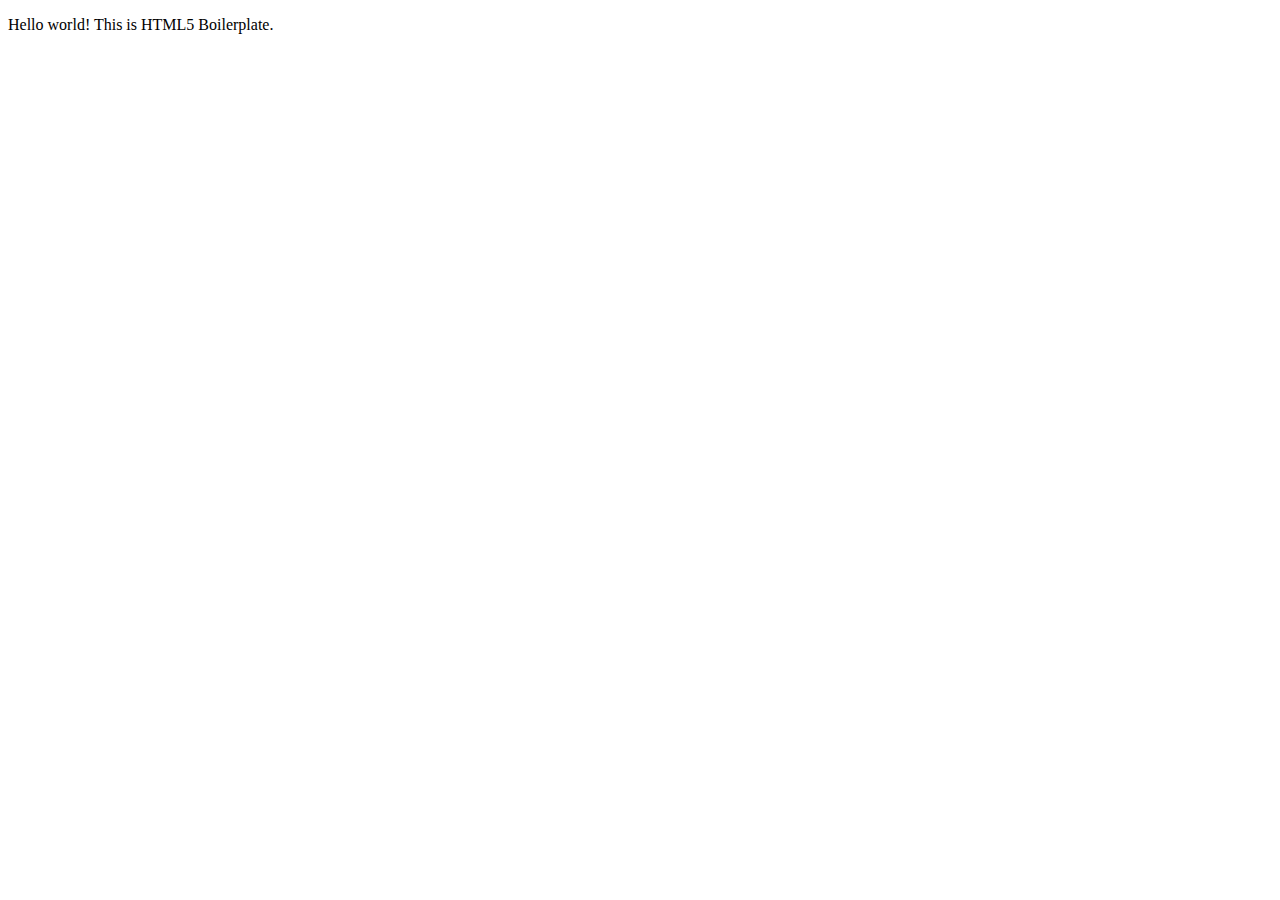
==== about/index.html @ 540ac27a "updated js links in html" ====
<!doctype html>
<html class="no-js" lang="">

<head>
  <meta charset="utf-8">
  <title></title>
  <meta name="description" content="">
  <meta name="viewport" content="width=device-width, initial-scale=1">

  <meta property="og:title" content="">
  <meta property="og:type" content="">
  <meta property="og:url" content="">
  <meta property="og:image" content="">

  <link rel="manifest" href="site.webmanifest">
  <link rel="apple-touch-icon" href="icon.png">
  <!-- Place favicon.ico in the root directory -->

  <link rel="stylesheet" href="css/normalize.css">
  <link rel="stylesheet" href="css/main.css">

  <meta name="theme-color" content="#fafafa">
</head>

<body>

  <!-- Add your site or application content here -->
  <p>Hello world! This is HTML5 Boilerplate.</p>
  <script src="../js/vendor/modernizr-3.11.2.min.js"></script>
  <script src="../js/plugins.js"></script>
  <script src="../js/main.js"></script>

  <!-- Google Analytics: change UA-XXXXX-Y to be your site's ID. -->
  <script>
    window.ga = function () { ga.q.push(arguments) }; ga.q = []; ga.l = +new Date;
    ga('create', 'UA-XXXXX-Y', 'auto'); ga('set', 'anonymizeIp', true); ga('set', 'transport', 'beacon'); ga('send', 'pageview')
  </script>
  <script src="https://www.google-analytics.com/analytics.js" async></script>
</body>

</html>
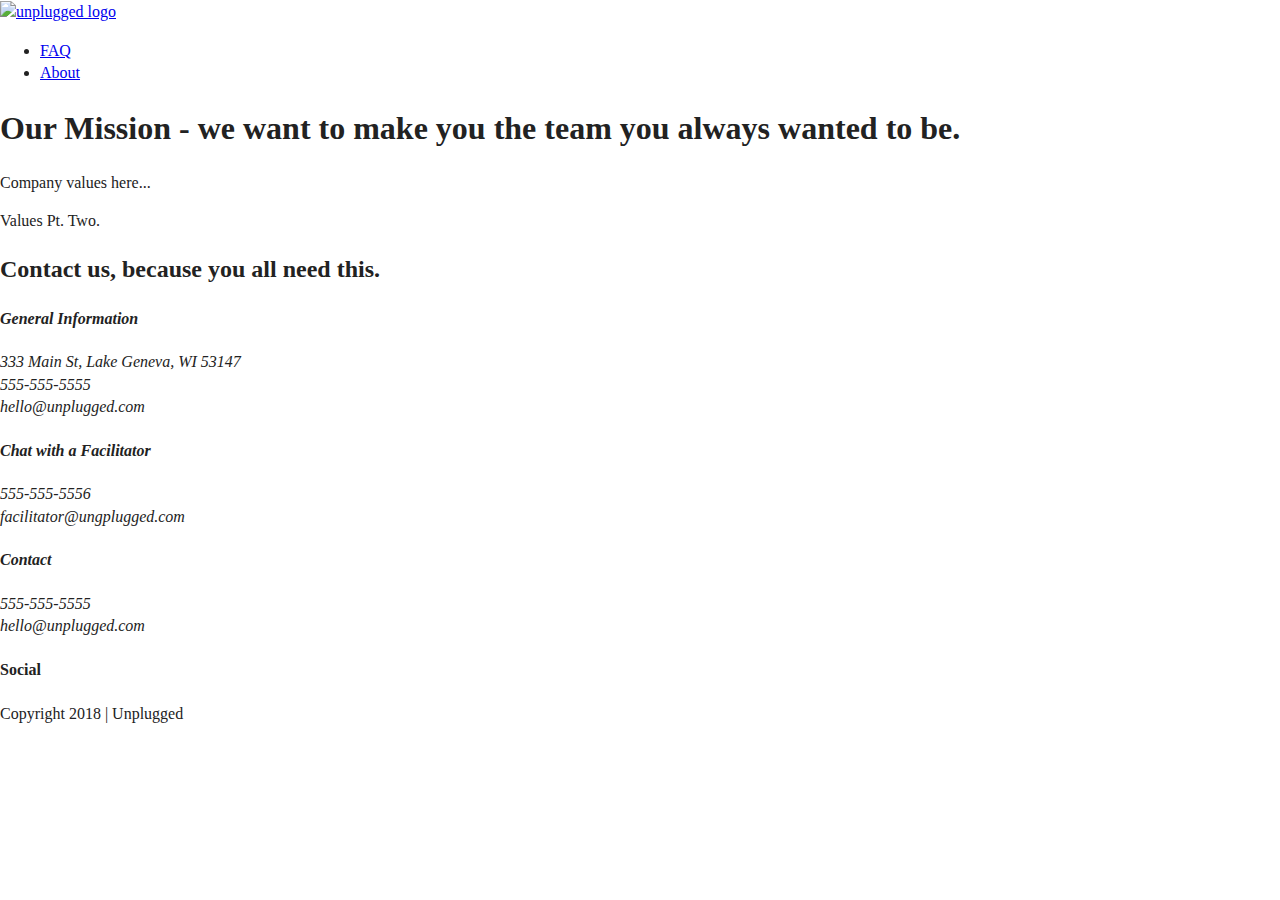
==== commit bf4ce290: "Added html code for about page" ====
--- a/about/index.html
+++ b/about/index.html
@@ -12,12 +12,12 @@
   <meta property="og:url" content="">
   <meta property="og:image" content="">
 
-  <link rel="manifest" href="site.webmanifest">
-  <link rel="apple-touch-icon" href="icon.png">
+  <link rel="manifest" href="../site.webmanifest">
+  <link rel="apple-touch-icon" href="../icon.png">
   <!-- Place favicon.ico in the root directory -->
 
-  <link rel="stylesheet" href="css/normalize.css">
-  <link rel="stylesheet" href="css/main.css">
+  <link rel="stylesheet" href="../css/normalize.css">
+  <link rel="stylesheet" href="../css/main.css">
 
   <meta name="theme-color" content="#fafafa">
 </head>
@@ -25,7 +25,93 @@
 <body>
 
   <!-- Add your site or application content here -->
-  <p>Hello world! This is HTML5 Boilerplate.</p>
+<header>
+  <div class="content-wrapper">
+    <a href="#"><img src="" alt="unplugged logo"></a>
+    <div class="header-divider"></div>
+    <nav>
+         <ul>
+             <li><a href="../faq/index.html" target="_blank">FAQ</a></li>
+             <li><a href="about/index.html" target="_blank">About</a></li>
+         </ul>
+    </nav>
+  </div>
+</header>
+   
+<main>
+   
+  <section class="mission">
+    <div class="content-wrapper">
+      <div class="mission content"></div>
+        <h1>Our Mission - we want to make you the team you always wanted to be.</h1>
+        <p>Company values here...
+        </p>
+        <p>Values Pt. Two.
+        </p>
+     </div>
+    </div>
+  </section>
+  
+  <section class="map">
+    <figure>
+    </figure>
+  </section>
+   
+  <section class="contact-section">
+    <div class="content-wrapper">
+      <h2>Contact us, because you all need this.</h2>
+      <address class="contact-content">
+        <div>
+          <h4>General Information</h4>
+          <p>
+            333 Main St, Lake Geneva, WI 53147<br>
+            555-555-5555<br>
+            hello@unplugged.com
+          </p>
+        </div>
+        <div>
+          <h4>Chat with a Facilitator</h4>
+          <p>555-555-5556<br>
+          facilitator@ungplugged.com
+          </p>
+        </div>
+      </address>
+    </div>
+  </section>
+</main> <!-- main wrapper -->
+   
+<footer>
+  <div class="content-wrapper">
+    <div class="footer-content">
+      <address class="contact">
+        <h4>Contact</h4>
+        <p>
+          555-555-5555<br>
+          hello@unplugged.com
+        </p>
+      </address>
+      <div class="social">
+        <h4>Social</h4>
+        <div class="social-icons">
+          <p>
+            <a href="https://www.facebook.com/Skillcrush/" target="_blank"></a>
+          </p>
+          <p>
+            <a href="https://twitter.com/Skillcrush" target="_blank"></a>
+          </p>
+          <p>
+            <a href="https://www.instagram.com/skillcrush/" target="_blank"></a>
+          </p>
+        </div>
+      </div>
+    </div> <!-- footer content ends -->
+  </div>
+  <!--footer content-wrapper ends-->
+  <div class="copyright">
+    <p>Copyright 2018 | Unplugged</p>
+  </div>  
+</footer>
+
   <script src="../js/vendor/modernizr-3.11.2.min.js"></script>
   <script src="../js/plugins.js"></script>
   <script src="../js/main.js"></script>
--- a/css/main.css
+++ b/css/main.css
@@ -0,0 +1,263 @@
+/*! HTML5 Boilerplate v8.0.0 | MIT License | https://html5boilerplate.com/ */
+
+/* main.css 2.1.0 | MIT License | https://github.com/h5bp/main.css#readme */
+/*
+ * What follows is the result of much research on cross-browser styling.
+ * Credit left inline and big thanks to Nicolas Gallagher, Jonathan Neal,
+ * Kroc Camen, and the H5BP dev community and team.
+ */
+
+/* ==========================================================================
+   Base styles: opinionated defaults
+   ========================================================================== */
+
+html {
+  color: #222;
+  font-size: 1em;
+  line-height: 1.4;
+}
+
+/*
+ * Remove text-shadow in selection highlight:
+ * https://twitter.com/miketaylr/status/12228805301
+ *
+ * Vendor-prefixed and regular ::selection selectors cannot be combined:
+ * https://stackoverflow.com/a/16982510/7133471
+ *
+ * Customize the background color to match your design.
+ */
+
+::-moz-selection {
+  background: #b3d4fc;
+  text-shadow: none;
+}
+
+::selection {
+  background: #b3d4fc;
+  text-shadow: none;
+}
+
+/*
+ * A better looking default horizontal rule
+ */
+
+hr {
+  display: block;
+  height: 1px;
+  border: 0;
+  border-top: 1px solid #ccc;
+  margin: 1em 0;
+  padding: 0;
+}
+
+/*
+ * Remove the gap between audio, canvas, iframes,
+ * images, videos and the bottom of their containers:
+ * https://github.com/h5bp/html5-boilerplate/issues/440
+ */
+
+audio,
+canvas,
+iframe,
+img,
+svg,
+video {
+  vertical-align: middle;
+}
+
+/*
+ * Remove default fieldset styles.
+ */
+
+fieldset {
+  border: 0;
+  margin: 0;
+  padding: 0;
+}
+
+/*
+ * Allow only vertical resizing of textareas.
+ */
+
+textarea {
+  resize: vertical;
+}
+
+/* ==========================================================================
+   Author's custom styles
+   ========================================================================== */
+
+/* ==========================================================================
+   Helper classes
+   ========================================================================== */
+
+/*
+ * Hide visually and from screen readers
+ */
+
+.hidden,
+[hidden] {
+  display: none !important;
+}
+
+/*
+ * Hide only visually, but have it available for screen readers:
+ * https://snook.ca/archives/html_and_css/hiding-content-for-accessibility
+ *
+ * 1. For long content, line feeds are not interpreted as spaces and small width
+ *    causes content to wrap 1 word per line:
+ *    https://medium.com/@jessebeach/beware-smushed-off-screen-accessible-text-5952a4c2cbfe
+ */
+
+.sr-only {
+  border: 0;
+  clip: rect(0, 0, 0, 0);
+  height: 1px;
+  margin: -1px;
+  overflow: hidden;
+  padding: 0;
+  position: absolute;
+  white-space: nowrap;
+  width: 1px;
+  /* 1 */
+}
+
+/*
+ * Extends the .sr-only class to allow the element
+ * to be focusable when navigated to via the keyboard:
+ * https://www.drupal.org/node/897638
+ */
+
+.sr-only.focusable:active,
+.sr-only.focusable:focus {
+  clip: auto;
+  height: auto;
+  margin: 0;
+  overflow: visible;
+  position: static;
+  white-space: inherit;
+  width: auto;
+}
+
+/*
+ * Hide visually and from screen readers, but maintain layout
+ */
+
+.invisible {
+  visibility: hidden;
+}
+
+/*
+ * Clearfix: contain floats
+ *
+ * For modern browsers
+ * 1. The space content is one way to avoid an Opera bug when the
+ *    `contenteditable` attribute is included anywhere else in the document.
+ *    Otherwise it causes space to appear at the top and bottom of elements
+ *    that receive the `clearfix` class.
+ * 2. The use of `table` rather than `block` is only necessary if using
+ *    `:before` to contain the top-margins of child elements.
+ */
+
+.clearfix::before,
+.clearfix::after {
+  content: " ";
+  display: table;
+}
+
+.clearfix::after {
+  clear: both;
+}
+
+/* ==========================================================================
+   EXAMPLE Media Queries for Responsive Design.
+   These examples override the primary ('mobile first') styles.
+   Modify as content requires.
+   ========================================================================== */
+
+@media only screen and (min-width: 35em) {
+  /* Style adjustments for viewports that meet the condition */
+}
+
+@media print,
+  (-webkit-min-device-pixel-ratio: 1.25),
+  (min-resolution: 1.25dppx),
+  (min-resolution: 120dpi) {
+  /* Style adjustments for high resolution devices */
+}
+
+/* ==========================================================================
+   Print styles.
+   Inlined to avoid the additional HTTP request:
+   https://www.phpied.com/delay-loading-your-print-css/
+   ========================================================================== */
+
+@media print {
+  *,
+  *::before,
+  *::after {
+    background: #fff !important;
+    color: #000 !important;
+    /* Black prints faster */
+    box-shadow: none !important;
+    text-shadow: none !important;
+  }
+
+  a,
+  a:visited {
+    text-decoration: underline;
+  }
+
+  a[href]::after {
+    content: " (" attr(href) ")";
+  }
+
+  abbr[title]::after {
+    content: " (" attr(title) ")";
+  }
+
+  /*
+   * Don't show links that are fragment identifiers,
+   * or use the `javascript:` pseudo protocol
+   */
+  a[href^="#"]::after,
+  a[href^="javascript:"]::after {
+    content: "";
+  }
+
+  pre {
+    white-space: pre-wrap !important;
+  }
+
+  pre,
+  blockquote {
+    border: 1px solid #999;
+    page-break-inside: avoid;
+  }
+
+  /*
+   * Printing Tables:
+   * https://web.archive.org/web/20180815150934/http://css-discuss.incutio.com/wiki/Printing_Tables
+   */
+  thead {
+    display: table-header-group;
+  }
+
+  tr,
+  img {
+    page-break-inside: avoid;
+  }
+
+  p,
+  h2,
+  h3 {
+    orphans: 3;
+    widows: 3;
+  }
+
+  h2,
+  h3 {
+    page-break-after: avoid;
+  }
+}
+
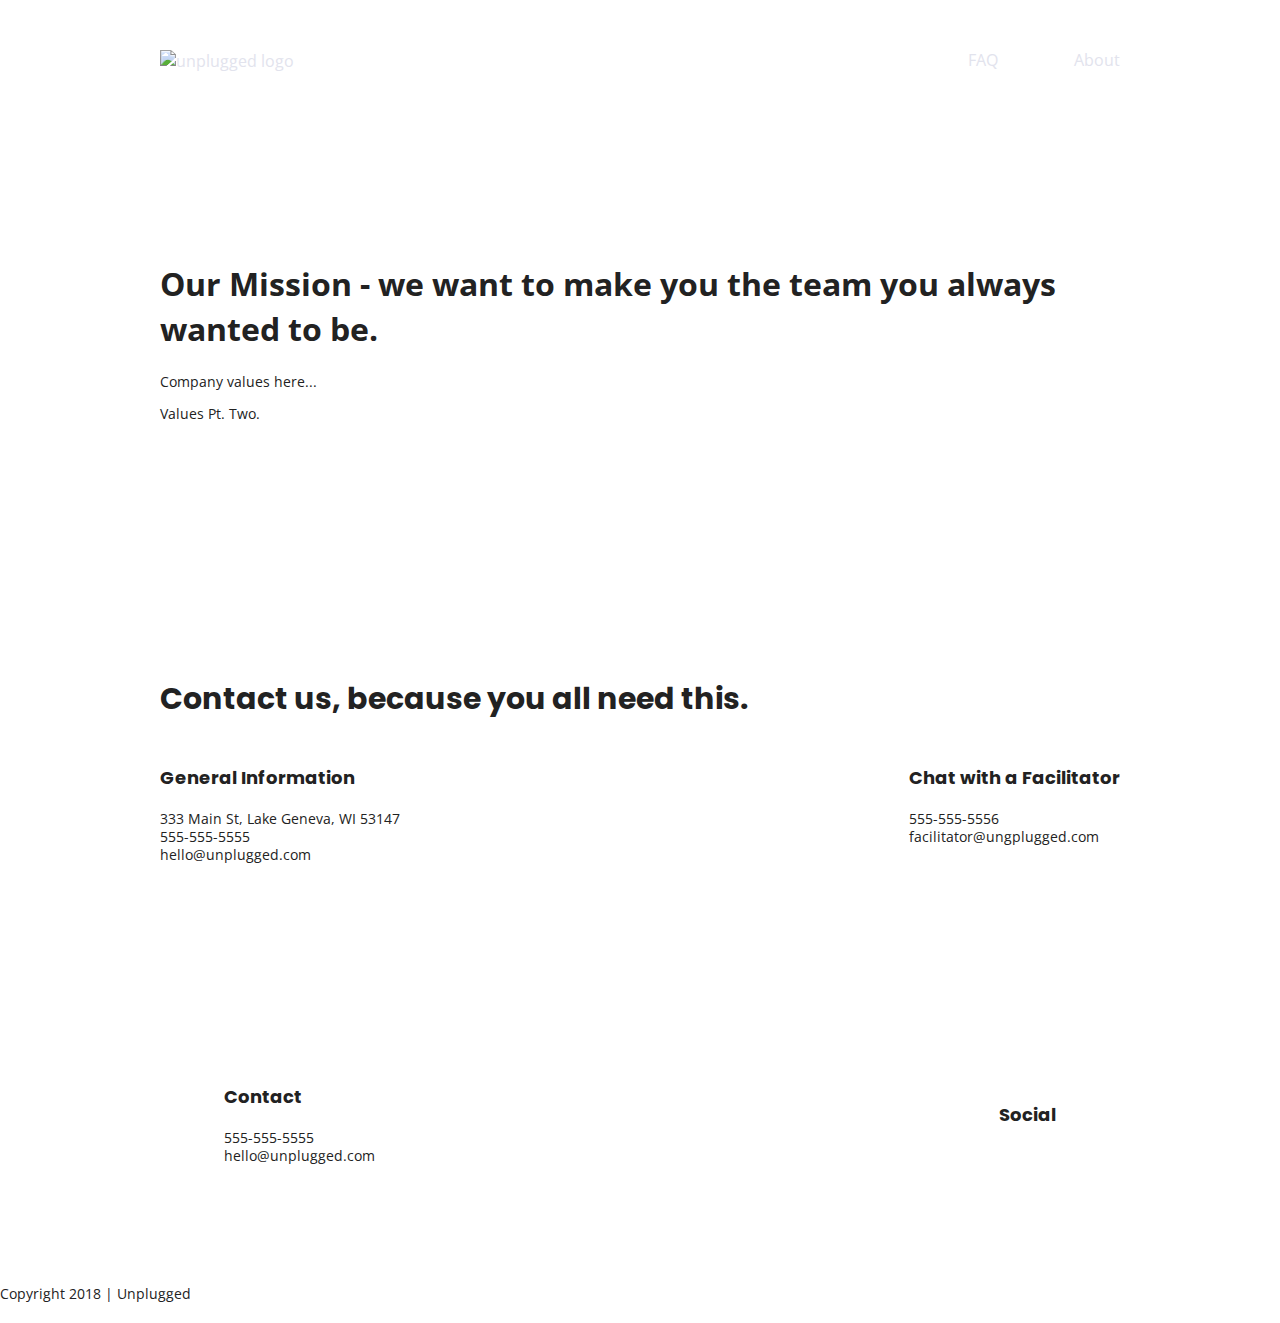
==== commit 69aeac11: "Added text styles" ====
--- a/about/index.html
+++ b/about/index.html
@@ -15,7 +15,8 @@
   <link rel="manifest" href="../site.webmanifest">
   <link rel="apple-touch-icon" href="../icon.png">
   <!-- Place favicon.ico in the root directory -->
-
+  <!-- Google Fonts -->
+  <link href="https://fonts.googleapis.com/css?family=Open+Sans:400,700|Poppins:500,700" rel="stylesheet">
   <link rel="stylesheet" href="../css/normalize.css">
   <link rel="stylesheet" href="../css/main.css">
 
@@ -42,7 +43,7 @@
    
   <section class="mission">
     <div class="content-wrapper">
-      <div class="mission content"></div>
+      <div class="mission-content"></div>
         <h1>Our Mission - we want to make you the team you always wanted to be.</h1>
         <p>Company values here...
         </p>
--- a/css/main.css
+++ b/css/main.css
@@ -86,6 +86,249 @@
 /* ==========================================================================
    Author's custom styles
    ========================================================================== */
+/* General Styles */
+ 
+html {
+  font-size: 16px;
+}
+ 
+body {
+  font-family: 'Open Sans', sans-serif;
+  font-size: 1em;
+  text-align: left;
+}
+ 
+ul, 
+ol {
+  list-style-type: none;
+}
+ 
+a {
+  color: #e2e3ed;
+  text-decoration: none;
+}
+ 
+h2 {
+  font-family: 'Poppins', sans-serif;
+  font-size: 1.875em;
+}
+ 
+h3, 
+h4 {
+  font-family: 'Poppins', sans-serif;
+  margin: 20px 0;
+  font-size: 1.125em;
+}
+ 
+p {
+  font-size: .875em;
+  line-height: 1.285;
+}
+ 
+img {
+ 
+}
+ 
+figure {
+ 
+}
+ 
+address {
+  font-style: normal;
+}
+
+.content-wrapper {
+  width: 90%;
+  margin: 50px 0;
+}
+
+/* Base Header - Footer Styles */
+
+header,
+footer {
+  display: flex;
+  justify-content: center;
+  align-items: center;
+  flex-flow: row wrap;
+}
+
+header {
+  padding: 15px 0;
+}
+
+header .content-wrapper {
+  display: flex;
+  justify-content: center;
+  align-items: center;
+  flex-flow: row wrap;
+  margin: 0;
+}
+
+.header-divider {
+  width: 100%;
+  height: 1px;
+  margin: 15px 0 20px 0;
+}
+
+header nav {
+  display: flex;
+  justify-content: space-around;
+  align-items: center;
+  flex-flow: row wrap;
+  width: 60%;
+}
+
+header nav ul {
+  display: flex;
+  justify-content: space-around;
+  width: 100%;
+}
+
+footer {
+  flex-direction: column;
+}
+
+footer p {
+  margin: 0;
+}
+
+footer .content-wrapper {
+  width: 55%;
+  margin: 50px 0;
+}
+
+footer .contact {
+  margin-bottom: 50px;
+}
+
+footer .social-icons {
+  display: flex;
+  justify-content: space-around;
+  align-items: center;
+}
+
+footer .social-icons p {
+  display: flex;
+  justify-content: center;
+  align-items: center;
+}
+
+footer .copyright {
+  margin: 20px 0;
+}
+
+/*Mobile Styles - Homepage*/
+
+/* Hero Area */
+
+.hero-area {
+  display: flex;
+  justify-content: center;
+  flex-flow: row wrap;
+}
+
+/* Aside */
+
+aside {
+  display: flex;
+  justify-content: center;
+  align-items: center;
+  flex-flow: row wrap;
+}
+
+/* Features */
+
+.features {
+  display: flex;
+  justify-content: center;
+  flex-flow: row wrap;
+}
+
+.features h2 {
+  margin-bottom: 60px;
+}
+
+.features article {
+  width: 63%;
+  margin: 30px 0;
+}
+
+.features .features-items {
+  display: flex;
+  justify-content: center;
+  align-items: center;
+  flex-flow: row wrap;
+}
+
+.features p {
+  margin: 0;
+}
+
+/* Reviews */
+
+.reviews {
+  display: flex;
+  justify-content: center;
+  flex-flow: row wrap;
+}
+
+.reviews h2 {
+  margin-bottom: 40px;
+}
+
+.reviews h3 {
+  width: 55%;
+  margin: 20px 0;
+}
+
+/* ==========================================================================
+   About Page
+   ========================================================================== */
+
+.mission {
+  display: flex;
+  justify-content: center;
+  align-items: center;
+  flex-flow: row wrap;
+}
+
+.contact-section {
+  display: flex;
+  justify-content: center;
+  align-items: center;
+  flex-flow: row wrap;
+}
+
+.contact-content p {
+  margin: 0;
+}
+
+/* ==========================================================================
+   FAQ Page
+   ========================================================================== */
+
+.faq {
+  display: flex;
+  justify-content: center;
+  align-items: center;
+  flex-flow: row wrap;
+}
+
+.faq .content-wrapper {
+  display: flex;
+  justify-content: center;
+  align-items: center;
+  flex-flow: row wrap;
+  margin: 50px 0 0 0;
+}
+
+.faq h2 {
+  margin-bottom: 40px;
+}
+
+.faq-content {
+  margin-bottom: 50px;
+}
 
 /* ==========================================================================
    Helper classes
@@ -175,15 +418,194 @@
    Modify as content requires.
    ========================================================================== */
 
-@media only screen and (min-width: 35em) {
-  /* Style adjustments for viewports that meet the condition */
-}
-
-@media print,
-  (-webkit-min-device-pixel-ratio: 1.25),
-  (min-resolution: 1.25dppx),
-  (min-resolution: 120dpi) {
-  /* Style adjustments for high resolution devices */
+@media only screen and (min-width: 768px) {
+/*Tablet styles here*/
+  
+/* General styles */
+.content-wrapper {
+  max-width: 640px;
+   margin: 100px 0;
+}
+
+/* Header */
+header {
+  justify-content: space-around;
+  padding: 33px 0;
+}
+
+header .content-wrapper {
+  width: 100%;
+  justify-content: space-between;
+
+}
+
+header nav {
+  width: 20%;
+}
+
+header nav ul {
+  justify-content: space-between;
+}
+
+.header-divider {
+  display: none;
+}
+
+/* Hero Area */
+
+/* Aside */
+aside .content-wrapper {
+  margin: 50px 0;
+  display: flex;
+  justify-content: space-between;
+  flex-flow: row wrap;
+}
+
+aside .content-wrapper .form-description,
+aside .content-wrapper .form {        
+  width: 40%;         
+  margin: 0;
+}
+
+/* Features */
+
+.features article {
+  display: flex;
+  justify-content: center; 
+  align-items: center;
+  flex-flow: column wrap;
+  flex-basis: 50%;
+}
+
+.features .features-item-description {
+  width: 50%;
+}
+
+/* Reviews */
+.reviews article {
+  display: flex;
+  justify-content: space-between;
+}
+
+.reviews article div {
+  width: 50%;       
+}
+
+/* Footer */
+footer .content-wrapper {
+  width: 65%;
+  margin: 100px 0;
+}
+
+.footer-content {
+  display: flex;
+  justify-content: space-between;
+  align-items: center;
+}
+
+footer .contact {
+    margin-bottom: 0;
+}
+
+footer .copyright {
+    width: 100%;
+}
+
+/* ==========================================================================
+About Page
+========================================================================== */
+  
+.mission-content {
+  display: flex;
+  justify-content: space-between;
+  align-items: center;
+  padding-top: 20px
+}
+  
+.mission-content p {
+  width: 45%;
+}
+  
+.contact-section .content-wrapper h2 {
+  width: 80%;
+}
+  
+.contact-content {
+  display: flex;
+  justify-content: space-between;
+  align-items: flex-start;
+}
+  
+/* ==========================================================================
+FAQ Page
+========================================================================== */
+  
+.faq .content-wrapper {
+  justify-content: space-between;
+}
+  
+.faq-content {
+  flex-basis: 45%;
+}
+  
+.faq h2 {
+   width: 100%;
+}
+
+}
+
+@media only screen and (min-width: 1200px) {
+/*Desktop styles here*/
+
+/* General styles */
+.content-wrapper {
+  max-width: 960px;
+}
+
+/* Hero */
+.hero-area h1 {
+  width: 60%;
+}
+
+/* Aside */
+aside .content-wrapper {
+  justify-content: space-around;
+}
+
+aside .content-wrapper .form-description,
+aside .content-wrapper .form {
+  width: 30%;
+}
+
+/* Features */
+.features h2 {
+  width: 90%;
+}
+
+.features article {
+  flex-basis: 33%;
+}
+
+/* Reviews */ 
+.reviews article div {
+  width: 42%;
+}
+
+/* ==========================================================================
+About Page
+========================================================================== */
+.mission h2,
+.contact-section .content-wrapper h2 {
+  width: 95%;
+}
+
+/* ==========================================================================
+FAQ Page
+========================================================================== */
+.faq h2 {
+  width: 100%;
+}
+
 }
 
 /* ==========================================================================
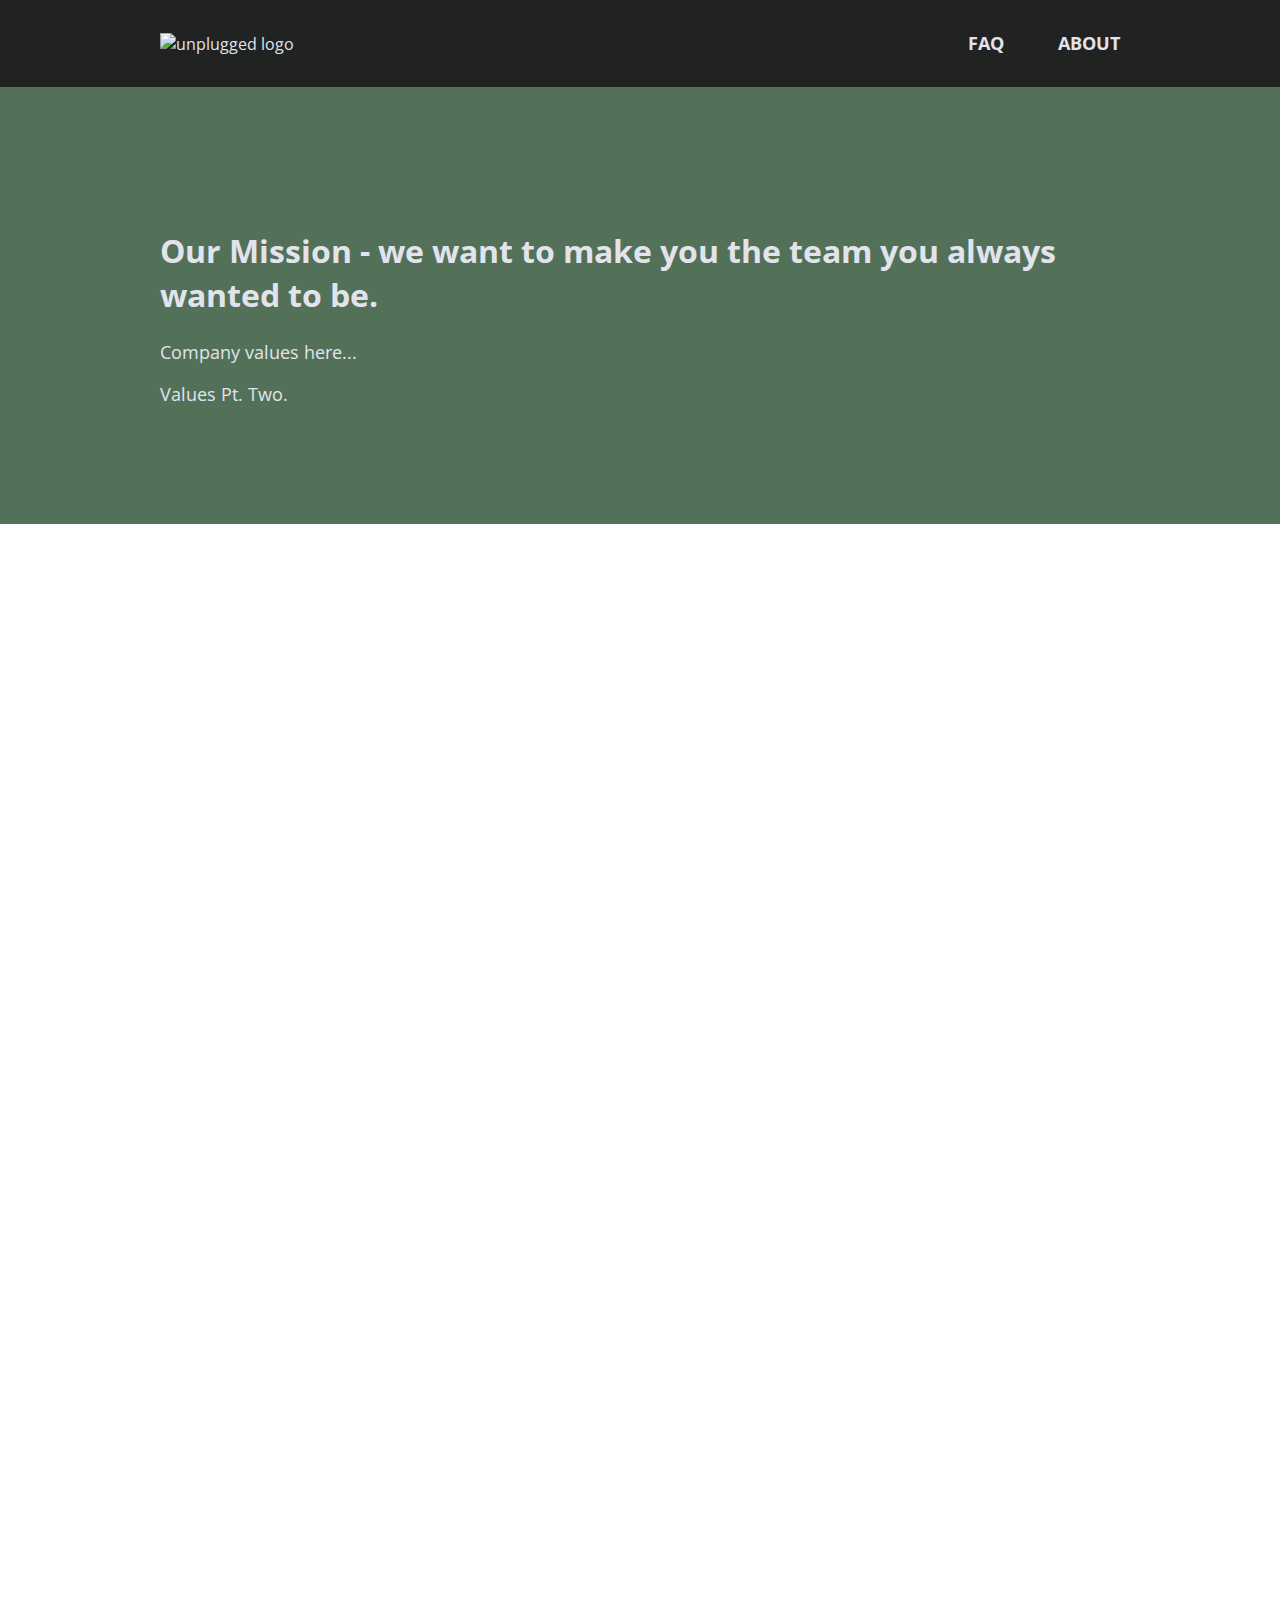
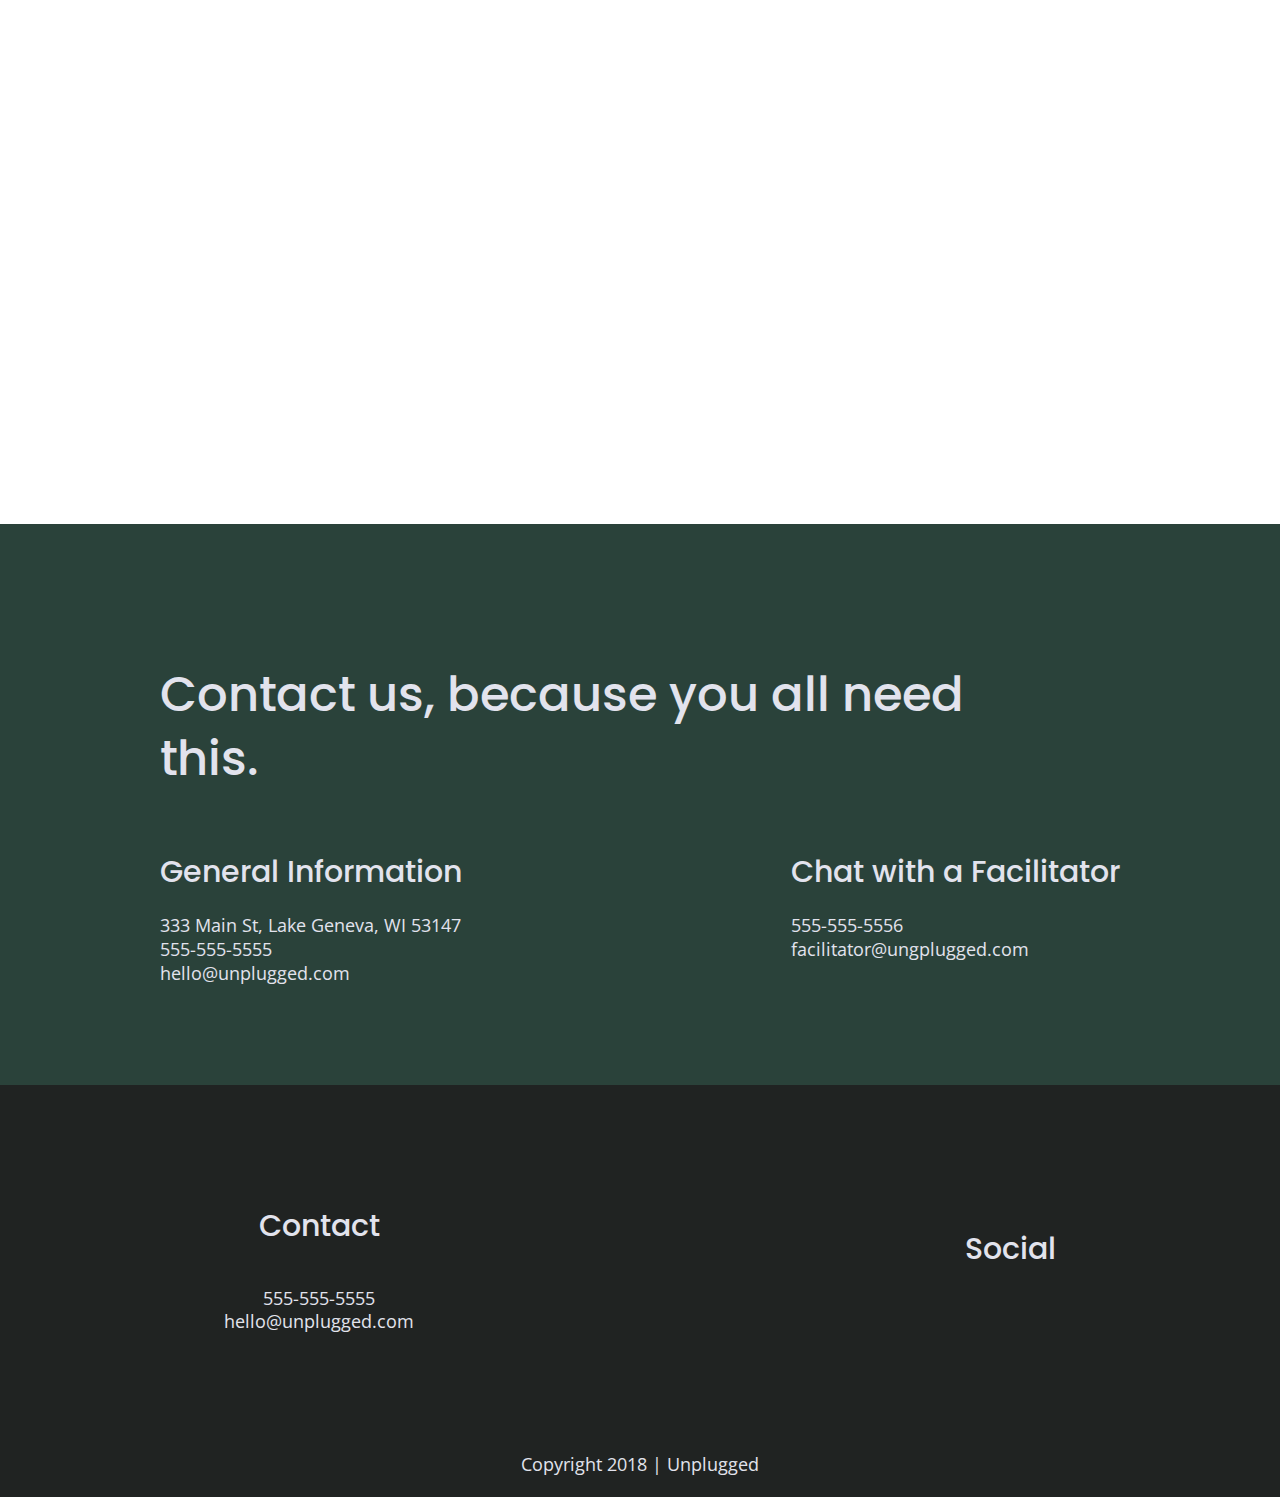
==== commit f1daa595: "Embedded responsive map into about page" ====
--- a/about/index.html
+++ b/about/index.html
@@ -55,6 +55,7 @@
   
   <section class="map">
     <figure>
+      <iframe src="https://www.google.com/maps/embed?pb=!1m18!1m12!1m3!1d12311.414598787098!2d-76.85018978069498!3d39.51779266162904!2m3!1f0!2f0!3f0!3m2!1i1024!2i768!4f13.1!3m3!1m2!1s0x0%3A0x72b7d74e7dc06dac!2sPearlstone%20Conference%20%26%20Retreat%20Center!5e0!3m2!1sen!2sus!4v1597512081173!5m2!1sen!2sus" width="600" height="450" frameborder="0" style="border:0;" allowfullscreen="" aria-hidden="false" tabindex="0"></iframe>
     </figure>
   </section>
    
--- a/css/main.css
+++ b/css/main.css
@@ -95,6 +95,7 @@
 body {
   font-family: 'Open Sans', sans-serif;
   font-size: 1em;
+  color: #e2e3ed;
   text-align: left;
 }
  
@@ -111,6 +112,7 @@
 h2 {
   font-family: 'Poppins', sans-serif;
   font-size: 1.875em;
+  font-weight: 500;
 }
  
 h3, 
@@ -118,6 +120,7 @@
   font-family: 'Poppins', sans-serif;
   margin: 20px 0;
   font-size: 1.125em;
+  font-weight: 500;
 }
  
 p {
@@ -126,11 +129,11 @@
 }
  
 img {
- 
+  width: 100%;
 }
  
 figure {
- 
+  margin: 0;
 }
  
 address {
@@ -146,6 +149,7 @@
 
 header,
 footer {
+  background-color: #202322;
   display: flex;
   justify-content: center;
   align-items: center;
@@ -164,7 +168,16 @@
   margin: 0;
 }
 
+header figure {
+  width: 60%;
+  display: flex;
+  justify-content: center;
+  align-items: center;
+  flex-flow: row wrap;
+}
+
 .header-divider {
+  background: #3a3a3a; 
   width: 100%;
   height: 1px;
   margin: 15px 0 20px 0;
@@ -176,6 +189,9 @@
   align-items: center;
   flex-flow: row wrap;
   width: 60%;
+  font-size: 1.125;
+  font-weight: 700;
+  text-transform: uppercase;
 }
 
 header nav ul {
@@ -184,7 +200,12 @@
   width: 100%;
 }
 
+header nav ul li {
+  font-size: 1.125em;
+}
+
 footer {
+  text-align: center;
   flex-direction: column;
 }
 
@@ -222,23 +243,64 @@
 /* Hero Area */
 
 .hero-area {
-  display: flex;
-  justify-content: center;
-  flex-flow: row wrap;
+  background: url('../img/hero.jpg');
+  background-size: cover;
+  background-position: center;
+  min-height: 500px;
+  display: flex;
+  justify-content: center;
+  flex-flow: row wrap;
+}
+
+.hero-area h1 {
+  font-size: 2.25em;
+  font-family: 'Poppins', Helvetica, Arial, sans-serif;
+  font-weight: 500; 
+  line-height: 1.2;
 }
 
 /* Aside */
 
 aside {
-  display: flex;
-  justify-content: center;
-  align-items: center;
-  flex-flow: row wrap;
+  background-color: #527158;
+  display: flex;
+  justify-content: center;
+  align-items: center;
+  flex-flow: row wrap;
+}
+
+aside .form {
+  margin-top: 30px;
+}
+ 
+input[type=text] {
+  box-sizing: border-box;
+  width: 100%;
+  color: #2a423a;
+  font-style: italic;
+  padding: 1em;
+}
+ 
+input[type=button] {
+  width: 100%;
+  padding: 20px 0;
+  margin-top: 20px;
+  background-color: #2a423a;
+  font-family: 'Poppins', Helvetica, Arial, sans-serif;
+  font-weight: 500;
+  font-size: 1.125em;
+  color: #e2e3ed;
+  border: none;
+  text-align: center;
+  text-transform: uppercase;
 }
 
 /* Features */
 
 .features {
+  background: url('../img/features.jpg');
+  background-size: cover;
+  background-position: center;
   display: flex;
   justify-content: center;
   flex-flow: row wrap;
@@ -261,12 +323,14 @@
 }
 
 .features p {
+  text-align: center;
   margin: 0;
 }
 
 /* Reviews */
 
 .reviews {
+  background-color: #2a423a;
   display: flex;
   justify-content: center;
   flex-flow: row wrap;
@@ -274,6 +338,7 @@
 
 .reviews h2 {
   margin-bottom: 40px;
+  line-height: 1;
 }
 
 .reviews h3 {
@@ -286,6 +351,7 @@
    ========================================================================== */
 
 .mission {
+  background-color: #527158;
   display: flex;
   justify-content: center;
   align-items: center;
@@ -293,6 +359,7 @@
 }
 
 .contact-section {
+  background-color: #2a423a;
   display: flex;
   justify-content: center;
   align-items: center;
@@ -308,6 +375,7 @@
    ========================================================================== */
 
 .faq {
+  background-color: #527158;
   display: flex;
   justify-content: center;
   align-items: center;
@@ -324,10 +392,12 @@
 
 .faq h2 {
   margin-bottom: 40px;
+  line-height: 1;
 }
 
 .faq-content {
   margin-bottom: 50px;
+  line-height: 1.333;
 }
 
 /* ==========================================================================
@@ -424,7 +494,17 @@
 /* General styles */
 .content-wrapper {
   max-width: 640px;
-   margin: 100px 0;
+  margin: 100px 0;
+}
+
+h2 {
+  font-size: 2.25em;
+  line-height: 1.333;
+}
+
+h3 {
+  font-size: 1.5em;
+  line-height: 1.25;
 }
 
 /* Header */
@@ -436,7 +516,10 @@
 header .content-wrapper {
   width: 100%;
   justify-content: space-between;
-
+}
+
+header figure {
+  width: 30%;
 }
 
 header nav {
@@ -453,7 +536,18 @@
 
 /* Hero Area */
 
+.hero-area {
+  min-height: 600px;
+}
+
+.hero-area h1 {
+  font-size: 3em;
+  line-height: 1;
+  margin: 0;
+}
+
 /* Aside */
+
 aside .content-wrapper {
   margin: 50px 0;
   display: flex;
@@ -469,6 +563,10 @@
 
 /* Features */
 
+.features h2 {
+  margin-bottom: 20px;
+}
+
 .features article {
   display: flex;
   justify-content: center; 
@@ -478,7 +576,7 @@
 }
 
 .features .features-item-description {
-  width: 50%;
+  width: 62%;
 }
 
 /* Reviews */
@@ -487,8 +585,17 @@
   justify-content: space-between;
 }
 
-.reviews article div {
-  width: 50%;       
+.reviews h2 {
+  width: 85%;
+}
+
+.reviews article figure, .reviews article div {
+  width: 49%;
+  }
+
+.reviews h3 {
+  width: 75%;
+  margin: 0;
 }
 
 /* Footer */
@@ -497,14 +604,24 @@
   margin: 100px 0;
 }
 
-.footer-content {
+footer .footer-content {
   display: flex;
   justify-content: space-between;
   align-items: center;
+  flex-direction: row;
 }
 
 footer .contact {
     margin-bottom: 0;
+}
+
+footer h4 {
+  font-size: 1.5em;
+  margin-bottom: 40px;
+}
+
+footer p {
+  line-height: 1.285;
 }
 
 footer .copyright {
@@ -519,7 +636,7 @@
   display: flex;
   justify-content: space-between;
   align-items: center;
-  padding-top: 20px
+  padding-top: 20px;
 }
   
 .mission-content p {
@@ -534,6 +651,10 @@
   display: flex;
   justify-content: space-between;
   align-items: flex-start;
+}
+
+.contact-content h4 {
+  font-size: 1.5em;
 }
   
 /* ==========================================================================
@@ -549,7 +670,13 @@
 }
   
 .faq h2 {
-   width: 100%;
+  width: 100%;
+}
+
+.faq h4,
+.faq p {
+  font-size: 1.125em;
+  line-height: 1;
 }
 
 }
@@ -558,12 +685,31 @@
 /*Desktop styles here*/
 
 /* General styles */
+
+header {
+  padding: 15px 0;
+}
+
 .content-wrapper {
   max-width: 960px;
 }
 
+h2 {
+  font-size: 2.25em;
+}
+
+h3, h4 {
+  font-size: 1.875em;
+}
+
+p {
+  font-size: 1.125em;
+  line-height: 1.333;
+}
+
 /* Hero */
 .hero-area h1 {
+  font-size: 3.75em;
   width: 60%;
 }
 
@@ -577,6 +723,10 @@
   width: 30%;
 }
 
+.form-description p {
+  font-size: 1.125em;
+}
+
 /* Features */
 .features h2 {
   width: 90%;
@@ -587,8 +737,17 @@
 }
 
 /* Reviews */ 
+
+.reviews h2 {
+  padding-bottom: 50px;
+}
+
 .reviews article div {
   width: 42%;
+}
+
+footer h4 {
+  font-size: 1.875em;
 }
 
 /* ==========================================================================
@@ -597,6 +756,27 @@
 .mission h2,
 .contact-section .content-wrapper h2 {
   width: 95%;
+  font-size: 3em;
+}
+
+.map figure {
+  width: 100%;
+  height: 0; 
+  padding-bottom: 125%; 
+  overflow: hidden;
+  position: relative;
+}
+
+.map iframe {
+  width: 100%;
+  height: 100%;
+  position: absolute; 
+  top: 0; 
+  left: 0; 
+}
+
+.contact-content h4 {
+  font-size: 1.875em;
 }
 
 /* ==========================================================================
@@ -604,6 +784,12 @@
 ========================================================================== */
 .faq h2 {
   width: 100%;
+  font-size: 3em;
+}
+
+.faq h4, .faq p {
+  font-size: 1.125em;
+  line-height: 1;
 }
 
 }
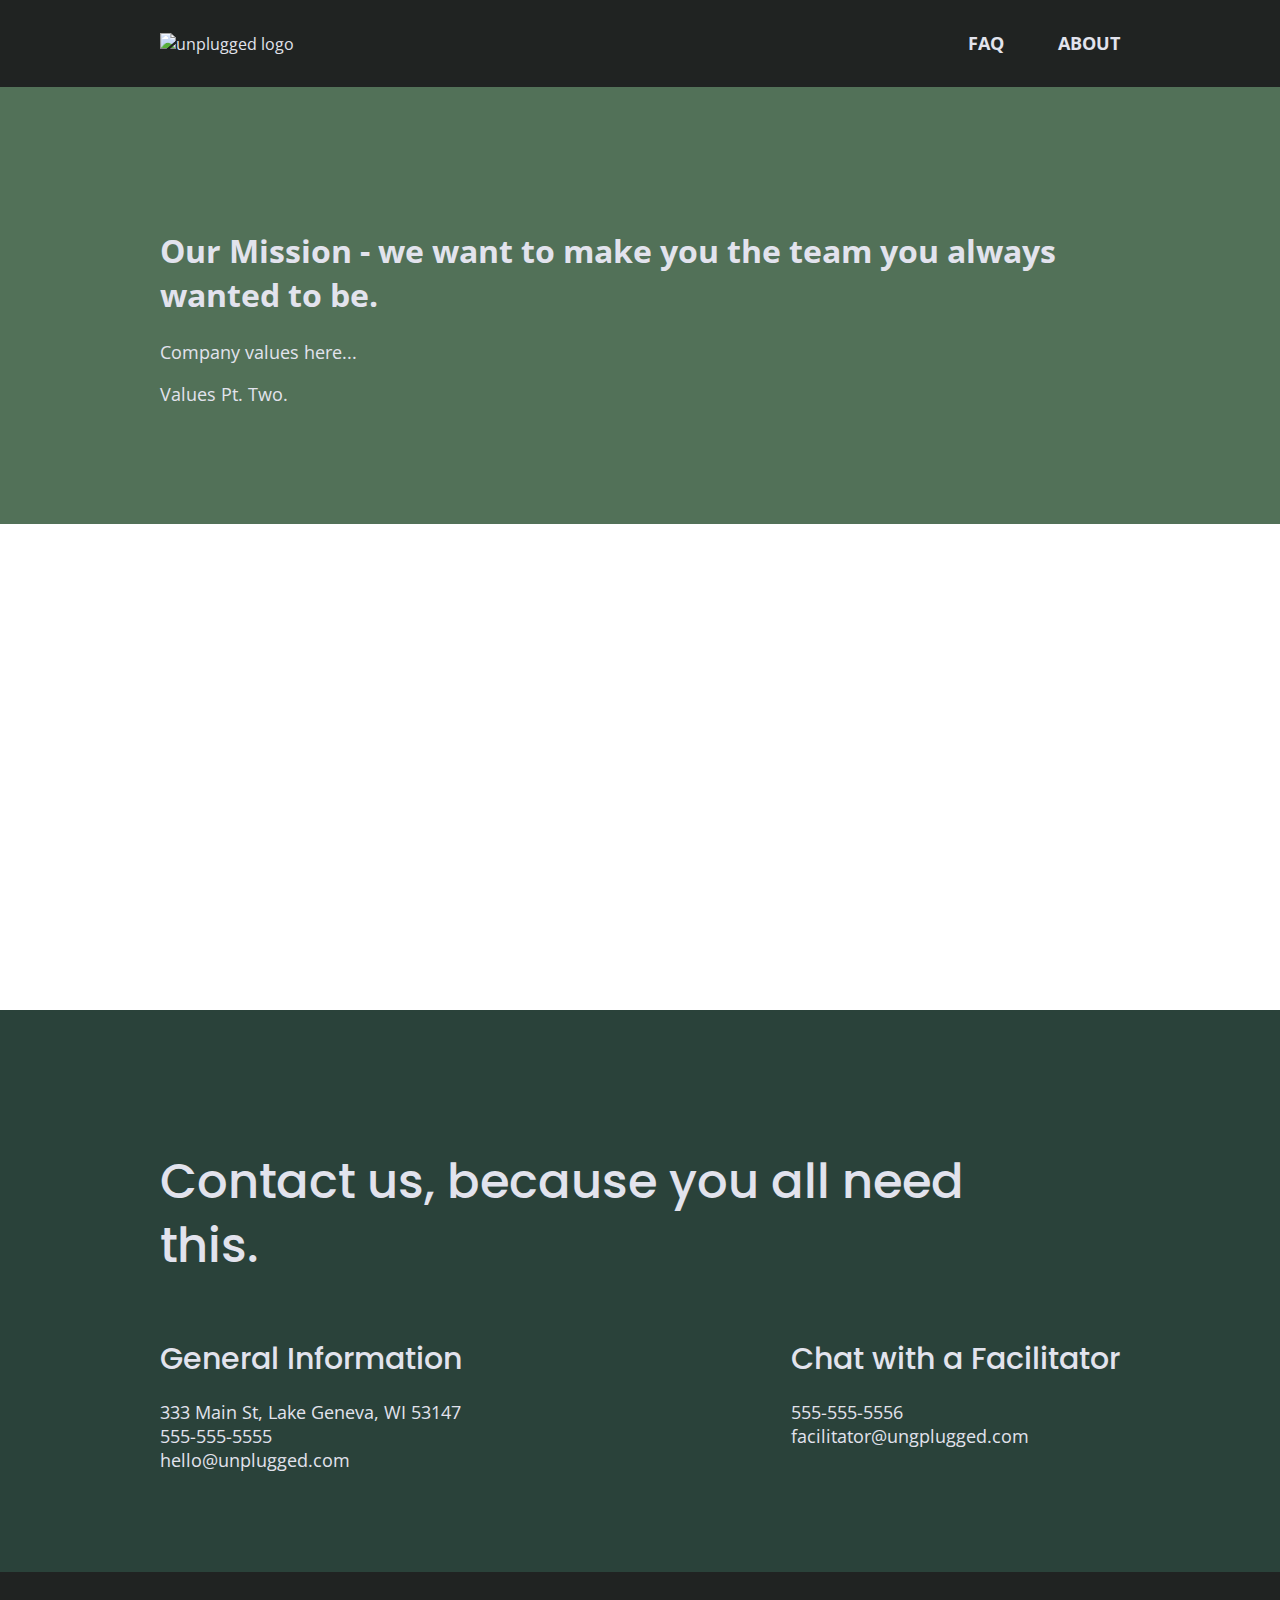
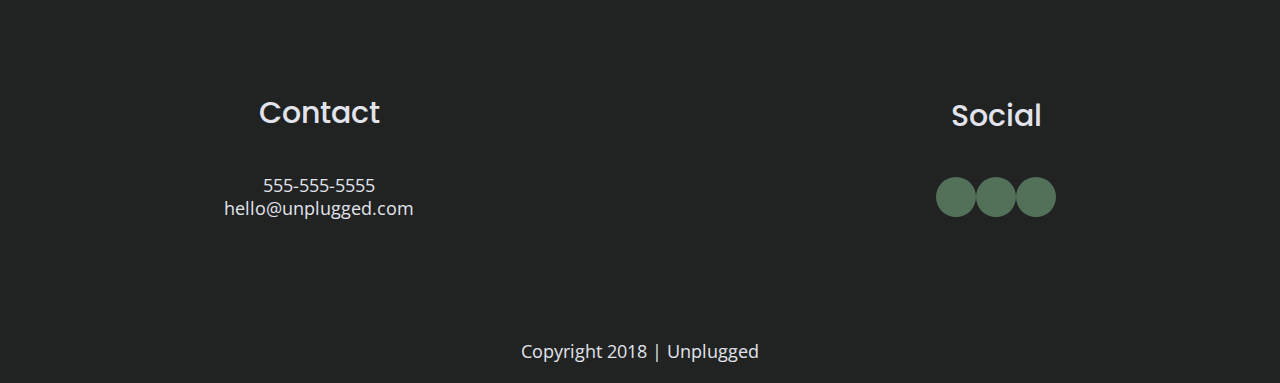
==== commit f6e30813: "Added social icons" ====
--- a/about/index.html
+++ b/about/index.html
@@ -19,6 +19,8 @@
   <link href="https://fonts.googleapis.com/css?family=Open+Sans:400,700|Poppins:500,700" rel="stylesheet">
   <link rel="stylesheet" href="../css/normalize.css">
   <link rel="stylesheet" href="../css/main.css">
+  <!-- FontAwesome CDN version 5.5 -->
+  <link rel="stylesheet" href="https://use.fontawesome.com/releases/v5.5.0/css/all.css" integrity="sha384-B4dIYHKNBt8Bc12p+WXckhzcICo0wtJAoU8YZTY5qE0Id1GSseTk6S+L3BlXeVIU" crossorigin="anonymous">
 
   <meta name="theme-color" content="#fafafa">
 </head>
@@ -96,13 +98,13 @@
         <h4>Social</h4>
         <div class="social-icons">
           <p>
-            <a href="https://www.facebook.com/Skillcrush/" target="_blank"></a>
+            <a href="https://www.facebook.com/Skillcrush/" target="_blank"><i class="fab fa-facebook"></i></a>
           </p>
           <p>
-            <a href="https://twitter.com/Skillcrush" target="_blank"></a>
+            <a href="https://twitter.com/Skillcrush" target="_blank"><i class="fab fa-twitter"></i></a>
           </p>
           <p>
-            <a href="https://www.instagram.com/skillcrush/" target="_blank"></a>
+            <a href="https://www.instagram.com/skillcrush/" target="_blank"><i class="fab fa-instagram"></i></a>
           </p>
         </div>
       </div>
--- a/css/main.css
+++ b/css/main.css
@@ -229,9 +229,17 @@
 }
 
 footer .social-icons p {
-  display: flex;
-  justify-content: center;
-  align-items: center;
+  background-color: #527158;
+  border-radius: 50%;
+  width: 40px;
+  height: 40px;
+  display: flex;
+  justify-content: center;
+  align-items: center;
+}
+
+footer .social-icons p i {
+  font-size: 1.3125em;
 }
 
 footer .copyright {
@@ -322,6 +330,14 @@
   flex-flow: row wrap;
 }
 
+.features i {
+	font-size: 3.75em;
+  margin-bottom: 40px;
+  display: flex;
+  justify-content: center;
+  align-items: center;
+}
+
 .features p {
   text-align: center;
   margin: 0;
@@ -358,6 +374,22 @@
   flex-flow: row wrap;
 }
 
+.map figure {
+  width: 100%;
+  height: 0; 
+  padding-bottom: 125%; 
+  overflow: hidden;
+  position: relative;
+}
+
+.map iframe {
+  width: 100%;
+  height: 100%;
+  position: absolute; 
+  top: 0; 
+  left: 0; 
+}
+
 .contact-section {
   background-color: #2a423a;
   display: flex;
@@ -397,6 +429,9 @@
 
 .faq-content {
   margin-bottom: 50px;
+}
+
+.faq-content h4 {
   line-height: 1.333;
 }
 
@@ -642,6 +677,22 @@
 .mission-content p {
   width: 45%;
 }
+
+.map figure {
+  width: 100%;
+  height: 0; 
+  padding-bottom: 45%; 
+  overflow: hidden;
+  position: relative;
+}
+
+.map iframe {
+  width: 100%;
+  height: 100%;
+  position: absolute; 
+  top: 0; 
+  left: 0; 
+}
   
 .contact-section .content-wrapper h2 {
   width: 80%;
@@ -675,8 +726,8 @@
 
 .faq h4,
 .faq p {
-  font-size: 1.125em;
-  line-height: 1;
+  font-size: .875em;
+  line-height: 1.125;
 }
 
 }
@@ -710,7 +761,7 @@
 /* Hero */
 .hero-area h1 {
   font-size: 3.75em;
-  width: 60%;
+  width: 80%;
 }
 
 /* Aside */
@@ -762,7 +813,7 @@
 .map figure {
   width: 100%;
   height: 0; 
-  padding-bottom: 125%; 
+  padding-bottom: 38%; 
   overflow: hidden;
   position: relative;
 }
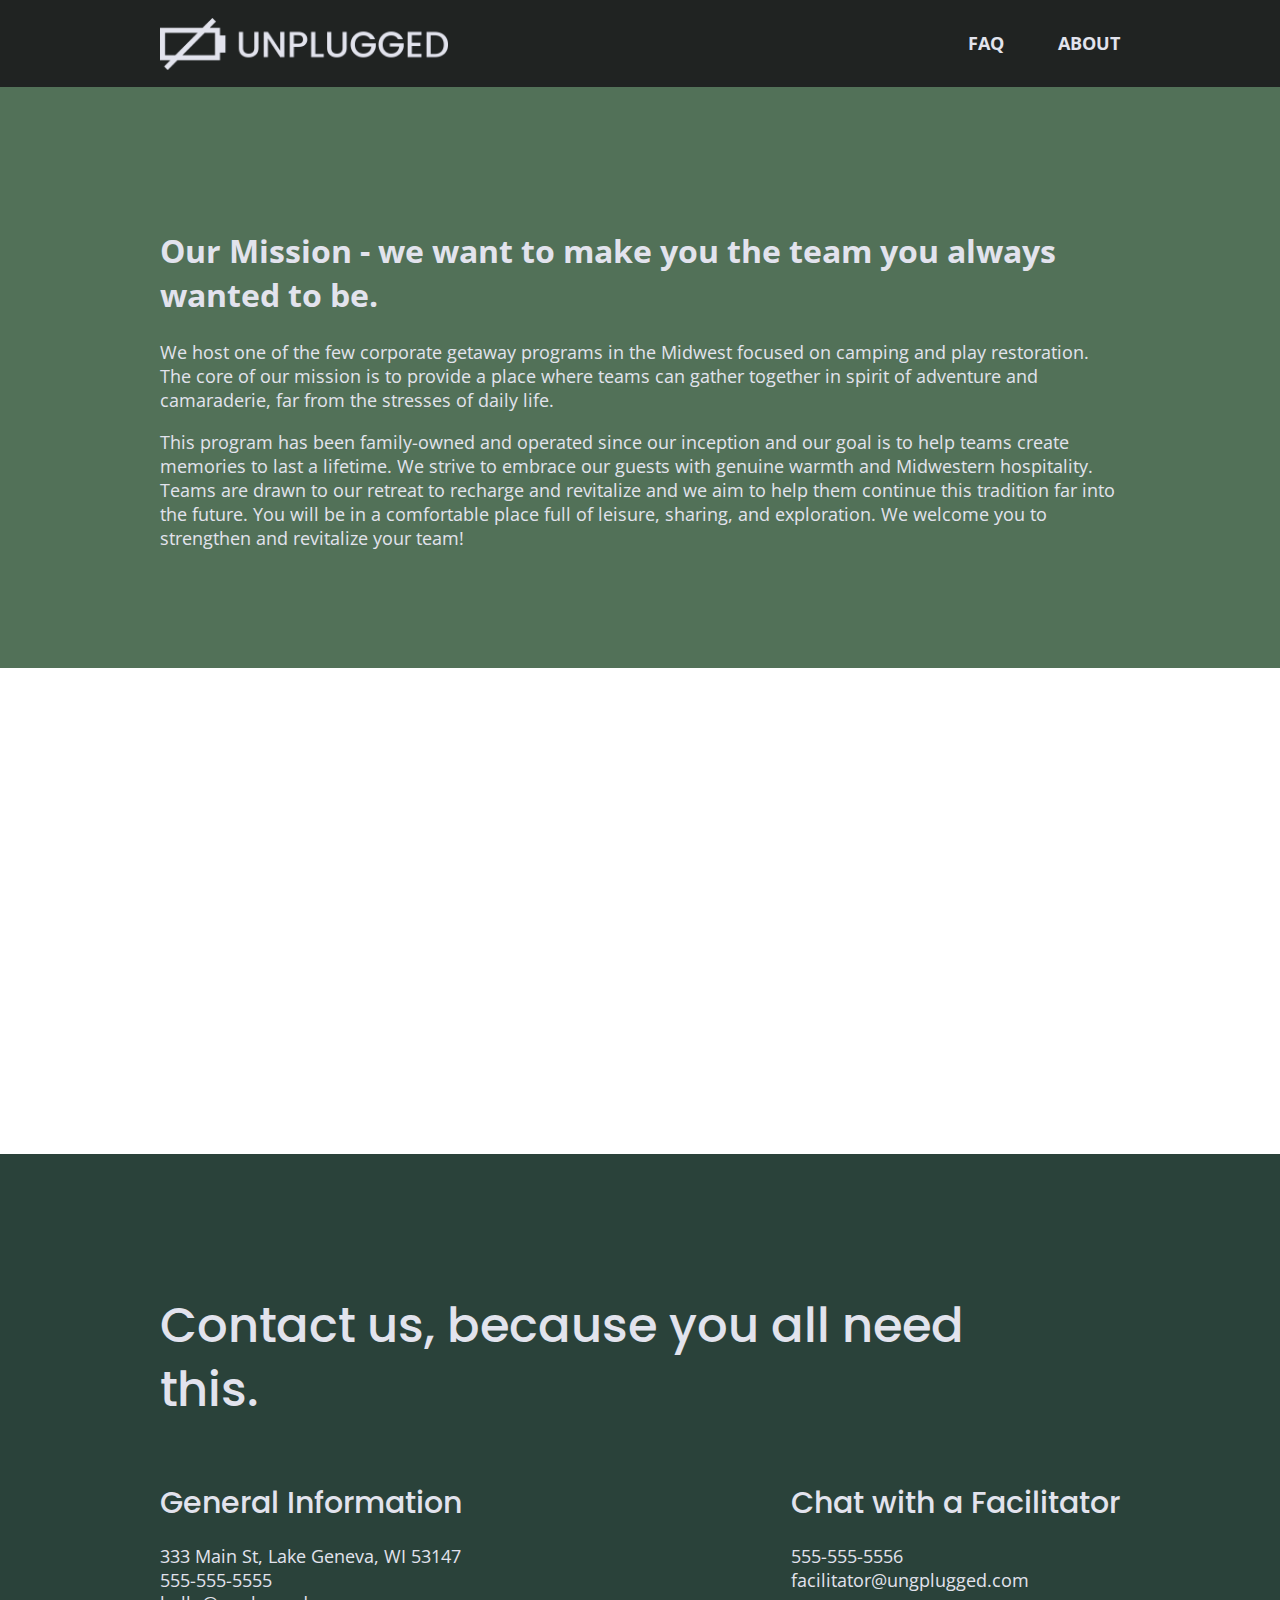
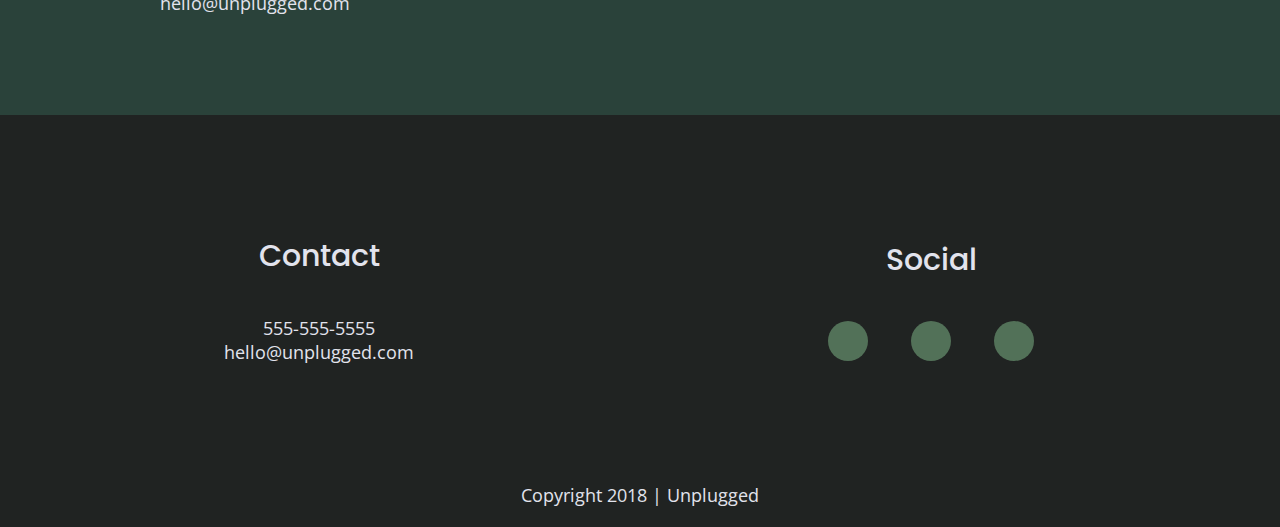
==== commit 14572d2e: "Tweaked and improved styles and functionality and wrote final copy" ====
--- a/about/index.html
+++ b/about/index.html
@@ -30,7 +30,9 @@
   <!-- Add your site or application content here -->
 <header>
   <div class="content-wrapper">
-    <a href="#"><img src="" alt="unplugged logo"></a>
+    <figure>
+      <img src="../img/logo.jpg" alt="logo image">
+    </figure>
     <div class="header-divider"></div>
     <nav>
          <ul>
@@ -47,9 +49,9 @@
     <div class="content-wrapper">
       <div class="mission-content"></div>
         <h1>Our Mission - we want to make you the team you always wanted to be.</h1>
-        <p>Company values here...
+        <p>We host one of the few corporate getaway programs in the Midwest focused on camping and play restoration. The core of our mission is to provide a place where teams can gather together in spirit of adventure and camaraderie, far from the stresses of daily life.
         </p>
-        <p>Values Pt. Two.
+        <p>This program has been family-owned and operated since our inception and our goal is to help teams create memories to last a lifetime. We strive to embrace our guests with genuine warmth and Midwestern hospitality. Teams are drawn to our retreat to recharge and revitalize and we aim to help them continue this tradition far into the future. You will be in a comfortable place full of leisure, sharing, and exploration. We welcome you to strengthen and revitalize your team!
         </p>
      </div>
     </div>
@@ -57,8 +59,7 @@
   
   <section class="map">
     <figure>
-      <iframe src="https://www.google.com/maps/embed?pb=!1m18!1m12!1m3!1d12311.414598787098!2d-76.85018978069498!3d39.51779266162904!2m3!1f0!2f0!3f0!3m2!1i1024!2i768!4f13.1!3m3!1m2!1s0x0%3A0x72b7d74e7dc06dac!2sPearlstone%20Conference%20%26%20Retreat%20Center!5e0!3m2!1sen!2sus!4v1597512081173!5m2!1sen!2sus" width="600" height="450" frameborder="0" style="border:0;" allowfullscreen="" aria-hidden="false" tabindex="0"></iframe>
-    </figure>
+      <iframe src="https://www.google.com/maps/embed?pb=!1m18!1m12!1m3!1d47005.0975195509!2d-88.46144682717116!3d42.58037271806821!2m3!1f0!2f0!3f0!3m2!1i1024!2i768!4f13.1!3m3!1m2!1s0x880584e9f85c4509%3A0x9eb9a6efc12afe43!2sLake%20Geneva%2C%20WI%2053147!5e0!3m2!1sen!2sus!4v1597525808215!5m2!1sen!2sus" width="600" height="450" frameborder="0" style="border:0;" allowfullscreen="" aria-hidden="false" tabindex="0"></iframe>    </figure>
   </section>
    
   <section class="contact-section">
--- a/css/main.css
+++ b/css/main.css
@@ -415,20 +415,22 @@
 }
 
 .faq .content-wrapper {
-  display: flex;
-  justify-content: center;
-  align-items: center;
-  flex-flow: row wrap;
   margin: 50px 0 0 0;
+  display: flex;
+  justify-content: center;
+  align-items: center;
+  flex-flow: row wrap;
 }
 
 .faq h2 {
   margin-bottom: 40px;
   line-height: 1;
+  width: 300px;
 }
 
 .faq-content {
   margin-bottom: 50px;
+  width: 300px;
 }
 
 .faq-content h4 {
@@ -558,7 +560,7 @@
 }
 
 header nav {
-  width: 20%;
+  width: 30%;
 }
 
 header nav ul {
@@ -657,6 +659,10 @@
 
 footer p {
   line-height: 1.285;
+}
+
+footer .social {
+  width: 50%;
 }
 
 footer .copyright {
@@ -741,6 +747,9 @@
   padding: 15px 0;
 }
 
+header nav {
+  width: 20%;
+}
 .content-wrapper {
   max-width: 960px;
 }
@@ -795,6 +804,10 @@
 
 .reviews article div {
   width: 42%;
+}
+
+footer .social {
+  width: 30%;
 }
 
 footer h4 {
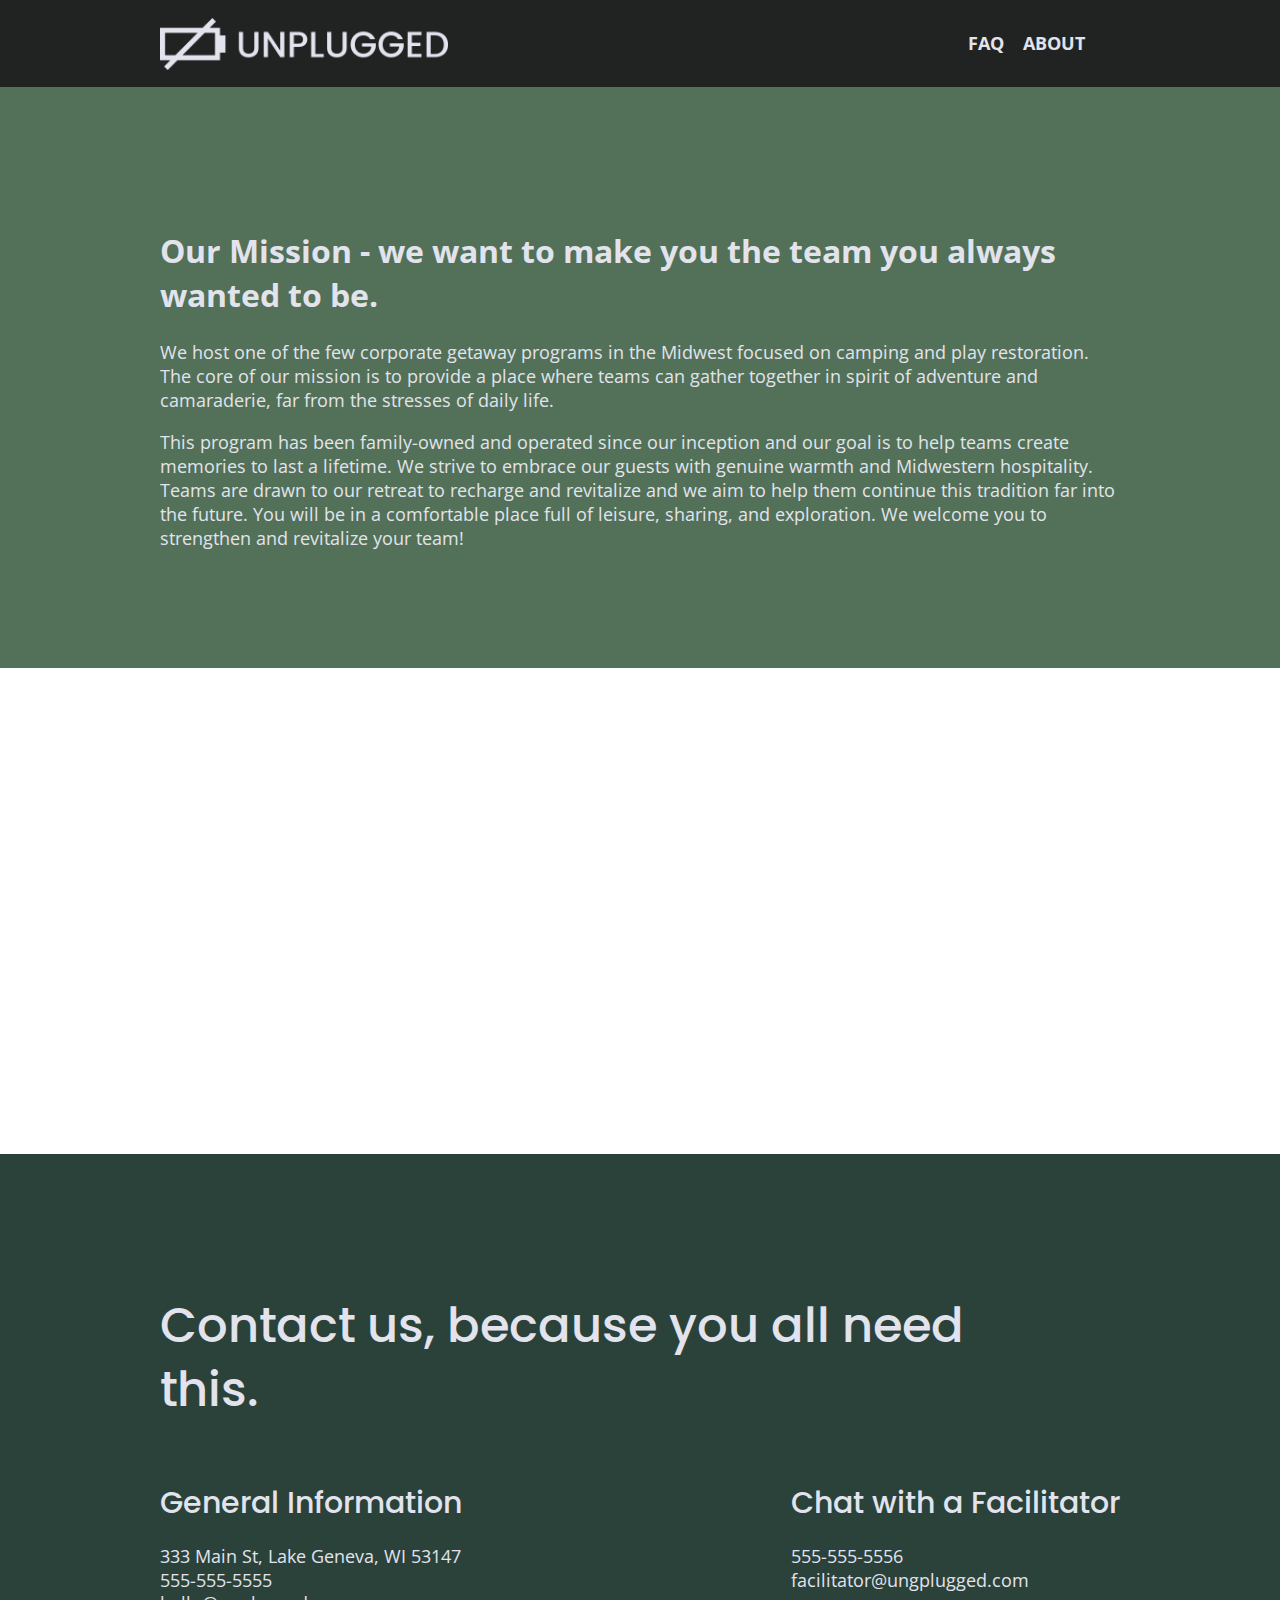
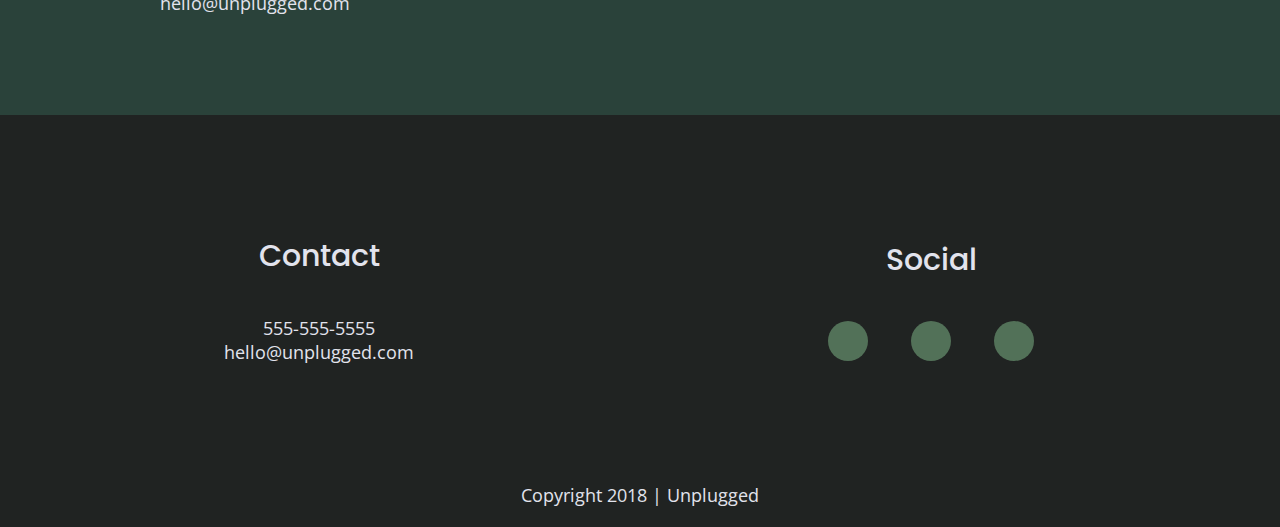
==== commit 2c267340: "Adjustments to faq and about links and homepage header" ====
--- a/about/index.html
+++ b/about/index.html
@@ -37,7 +37,7 @@
     <nav>
          <ul>
              <li><a href="../faq/index.html" target="_blank">FAQ</a></li>
-             <li><a href="about/index.html" target="_blank">About</a></li>
+             <li><a href="../about/index.html" target="_blank">About</a></li>
          </ul>
     </nav>
   </div>
--- a/css/main.css
+++ b/css/main.css
@@ -192,12 +192,14 @@
   font-size: 1.125;
   font-weight: 700;
   text-transform: uppercase;
+  width: 200px;
 }
 
 header nav ul {
   display: flex;
   justify-content: space-around;
   width: 100%;
+  padding-right: 35px;
 }
 
 header nav ul li {
@@ -771,6 +773,7 @@
 .hero-area h1 {
   font-size: 3.75em;
   width: 80%;
+  height: 598px;
 }
 
 /* Aside */
